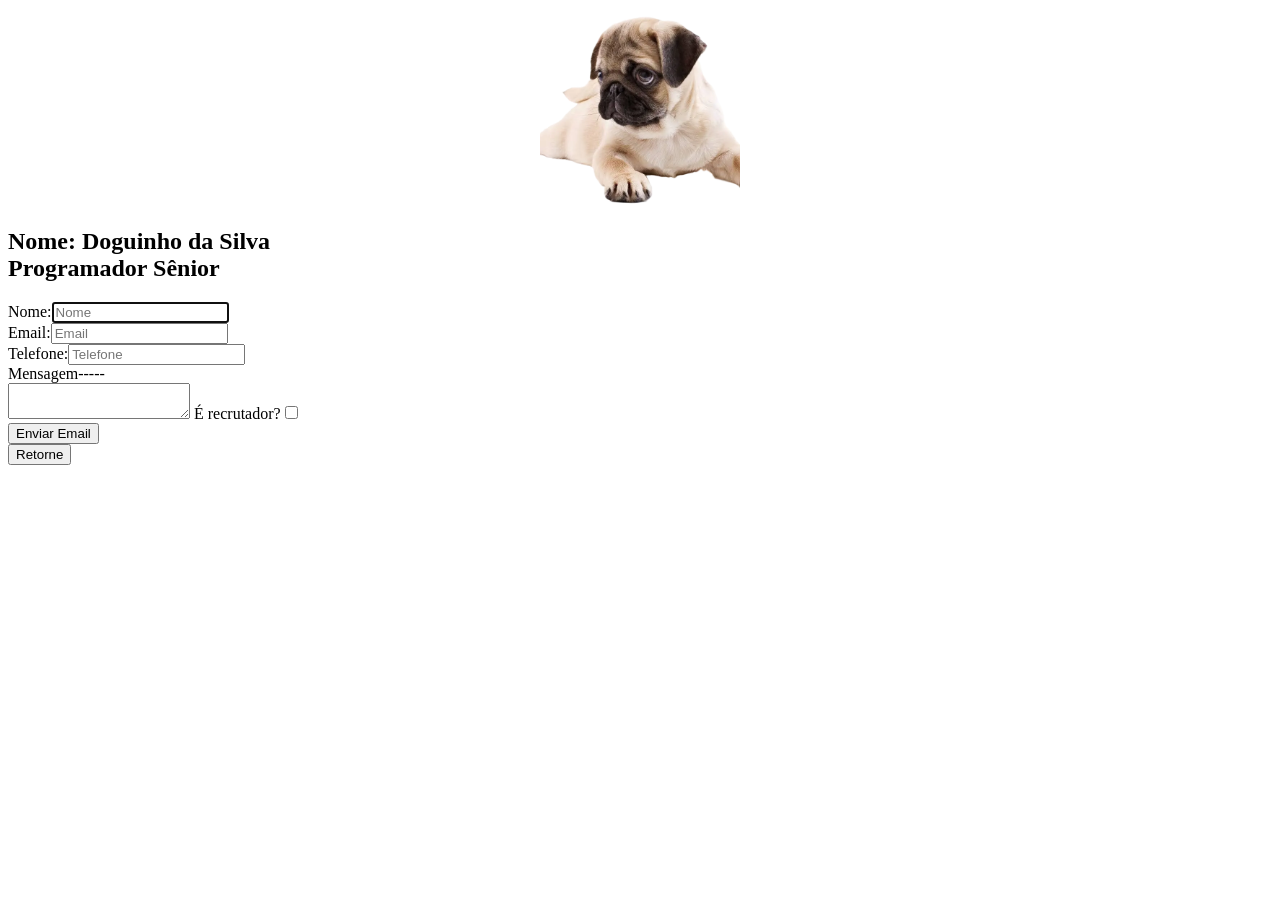
==== exercicios/contato.html @ b52f15d7 "adc contatos adição de contatod adição de experiencias reformulação da estrutura" ====
<!DOCTYPE html>
<html lang="en">
<head>
    <meta charset="UTF-8">
    <meta name="viewport" content="width=device-width, initial-scale=1.0">
    <title>Document</title>
</head>
<body>
    <header>
            <img src="../img/pug.png" alt="Pug" id="pug" height="200"
                width="200" style="display: block; margin: 0 auto;">
            <h2>
                Nome: Doguinho da Silva <br>
                Programador Sênior
            </h2>
        </header>
        <nav>
        </nav>
        
        <form>
            <label>Nome:<input type="text" id="inNome"  required autofocus placeholder="Nome"></label><br>
            <label>Email:<input type="text" id="inEmail"  required placeholder="Email"></label><br>
            <label>Telefone:<input type="text" id="inFone" required minlength=11 placeholder="Telefone" ></label><br>
            <label >Mensagem-----<br> <textarea name="Mensagem"  id="inMensagem" required></textarea></label>
            <label>É recrutador?<input type="checkbox" name="contra" id="inContratante"></label><br>
        
            <input type="submit" value="Enviar Email">
        </form>
        <a href="../index.html">
            <button>
                Retorne
            </button>
        </a>
    <script>
        const form = document.querySelector("form")
        

        form.addEventListener("submit",(e)=>{
        e.preventDefault()
        alert("Mensagem enviada")
        form.inNome.value=""
        form.inEmail.value=""
        form.inFone.value=""
        form.inMensagem.value=""
        
    })
    </script>
</body>
</html>
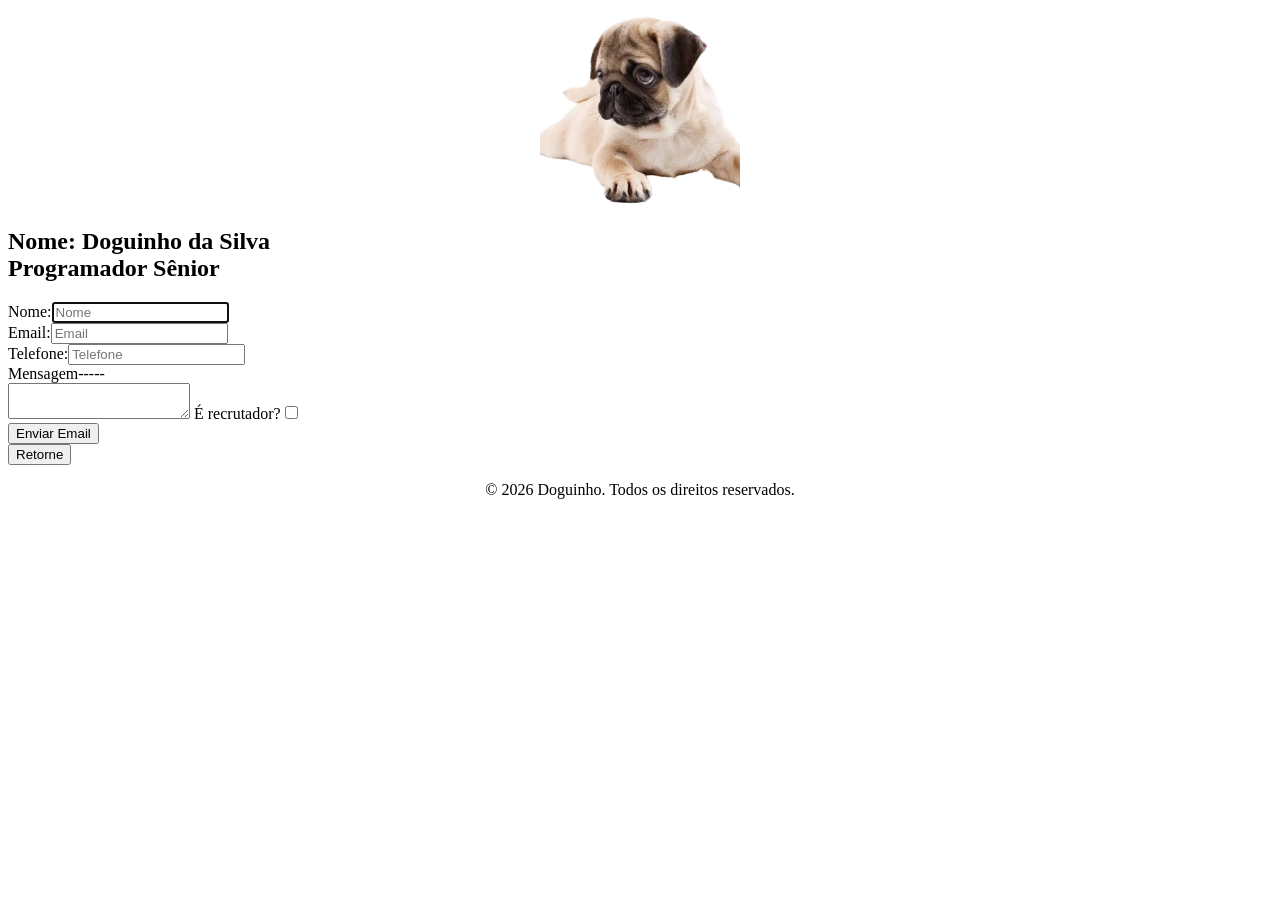
==== commit 45e6ab73: "proj implemetation" ====
--- a/exercicios/contato.html
+++ b/exercicios/contato.html
@@ -31,6 +31,9 @@
                 Retorne
             </button>
         </a>
+        <footer style="text-align: center;">
+    <p>&copy; 2026 Doguinho. Todos os direitos reservados.</p>
+</footer>
     <script>
         const form = document.querySelector("form")
         
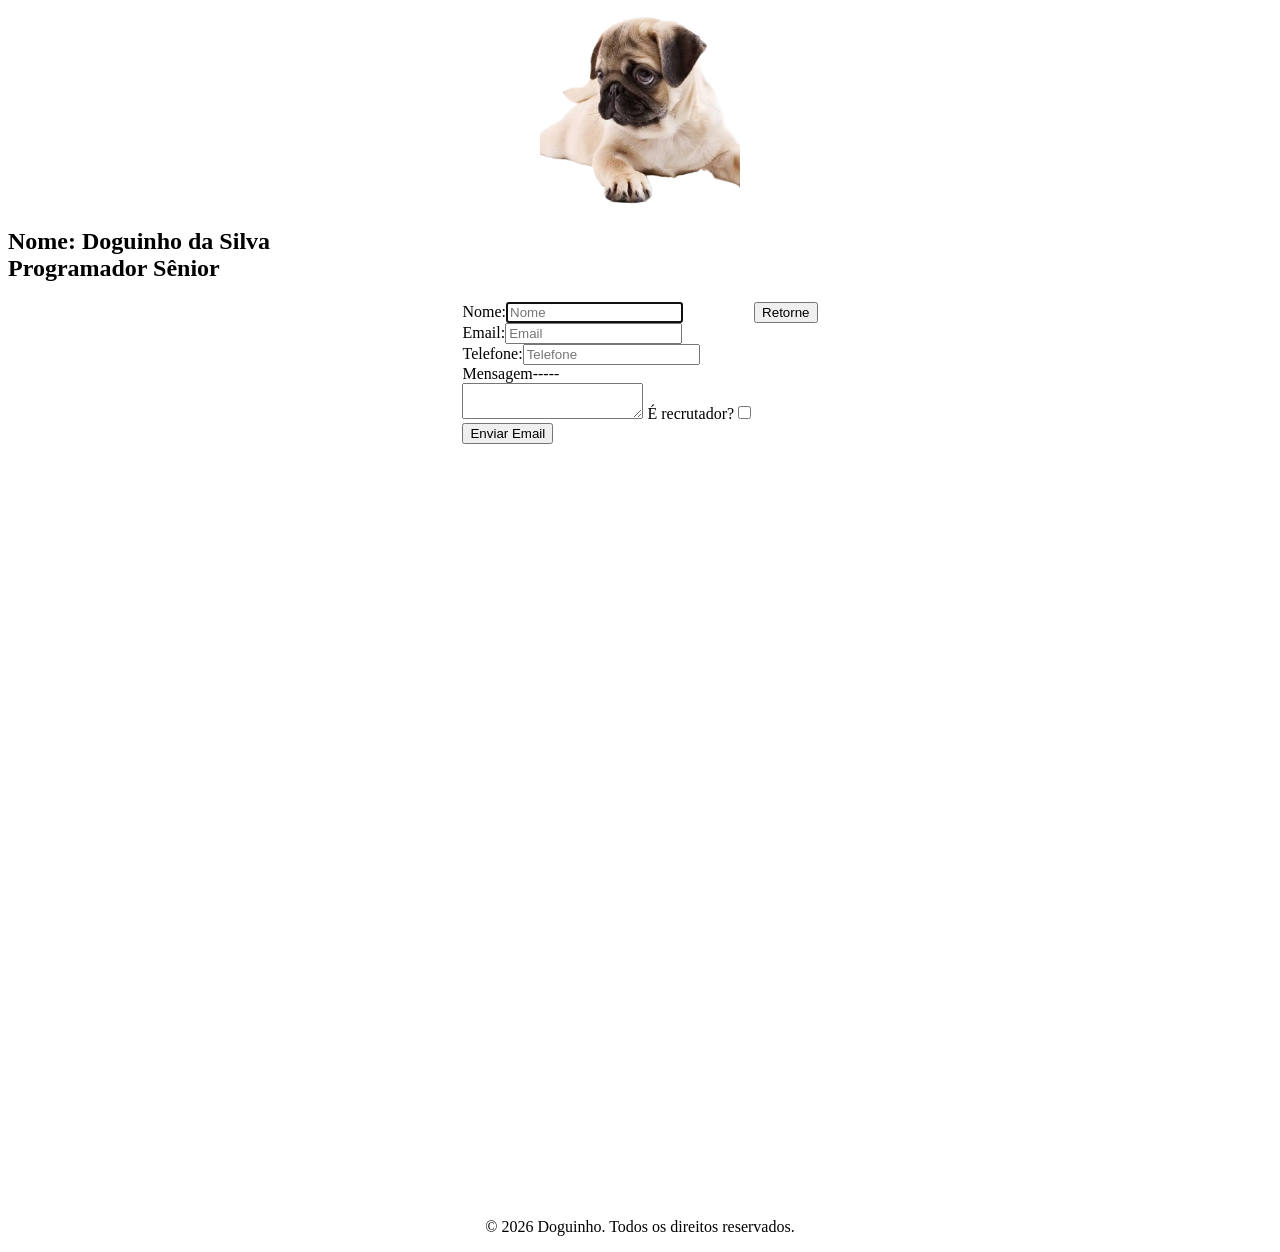
==== commit 0951f362: "x" ====
--- a/exercicios/contato.html
+++ b/exercicios/contato.html
@@ -3,7 +3,8 @@
 <head>
     <meta charset="UTF-8">
     <meta name="viewport" content="width=device-width, initial-scale=1.0">
-    <title>Document</title>
+    <link rel="icon" href="../img/dogtech.png">
+    <title>contato</title>
 </head>
 <body>
     <header>
@@ -16,8 +17,10 @@
         </header>
         <nav>
         </nav>
-        
-        <form>
+        <div style="display: flex;
+        justify-content: center;
+        height: 100vh;">
+            <form>
             <label>Nome:<input type="text" id="inNome"  required autofocus placeholder="Nome"></label><br>
             <label>Email:<input type="text" id="inEmail"  required placeholder="Email"></label><br>
             <label>Telefone:<input type="text" id="inFone" required minlength=11 placeholder="Telefone" ></label><br>
@@ -31,6 +34,8 @@
                 Retorne
             </button>
         </a>
+        </div>
+        
         <footer style="text-align: center;">
     <p>&copy; 2026 Doguinho. Todos os direitos reservados.</p>
 </footer>
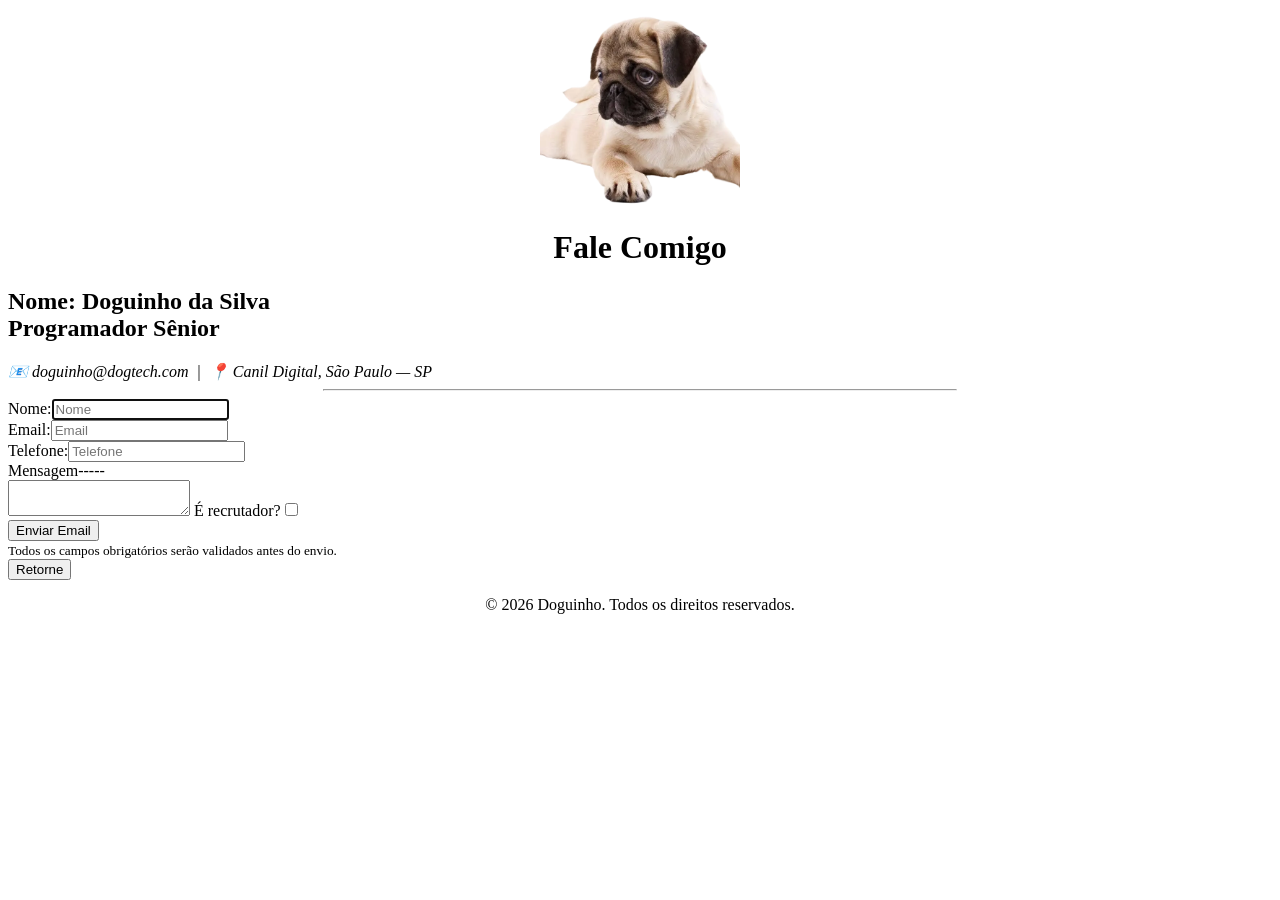
==== commit 0d452b60: "a" ====
--- a/exercicios/contato.html
+++ b/exercicios/contato.html
@@ -10,16 +10,24 @@
     <header>
             <img src="../img/pug.png" alt="Pug" id="pug" height="200"
                 width="200" style="display: block; margin: 0 auto;">
+            <h1 style="text-align: center;">Fale Comigo</h1>
             <h2>
-                Nome: Doguinho da Silva <br>
+                Nome: <strong>Doguinho da Silva</strong> <br>
                 Programador Sênior
             </h2>
         </header>
         <nav>
         </nav>
-        <div style="display: flex;
-        justify-content: center;
-        height: 100vh;">
+
+        <section >
+            <address>
+                📧 doguinho@dogtech.com &nbsp;|&nbsp;
+                📍 Canil Digital, São Paulo — SP
+            </address>
+            <hr style="width: 50%; margin: 8px auto;">
+        </section>
+
+        <div>
             <form>
             <label>Nome:<input type="text" id="inNome"  required autofocus placeholder="Nome"></label><br>
             <label>Email:<input type="text" id="inEmail"  required placeholder="Email"></label><br>
@@ -28,6 +36,8 @@
             <label>É recrutador?<input type="checkbox" name="contra" id="inContratante"></label><br>
         
             <input type="submit" value="Enviar Email">
+            <br>
+            <small>Todos os campos obrigatórios serão validados antes do envio.</small>
         </form>
         <a href="../index.html">
             <button>
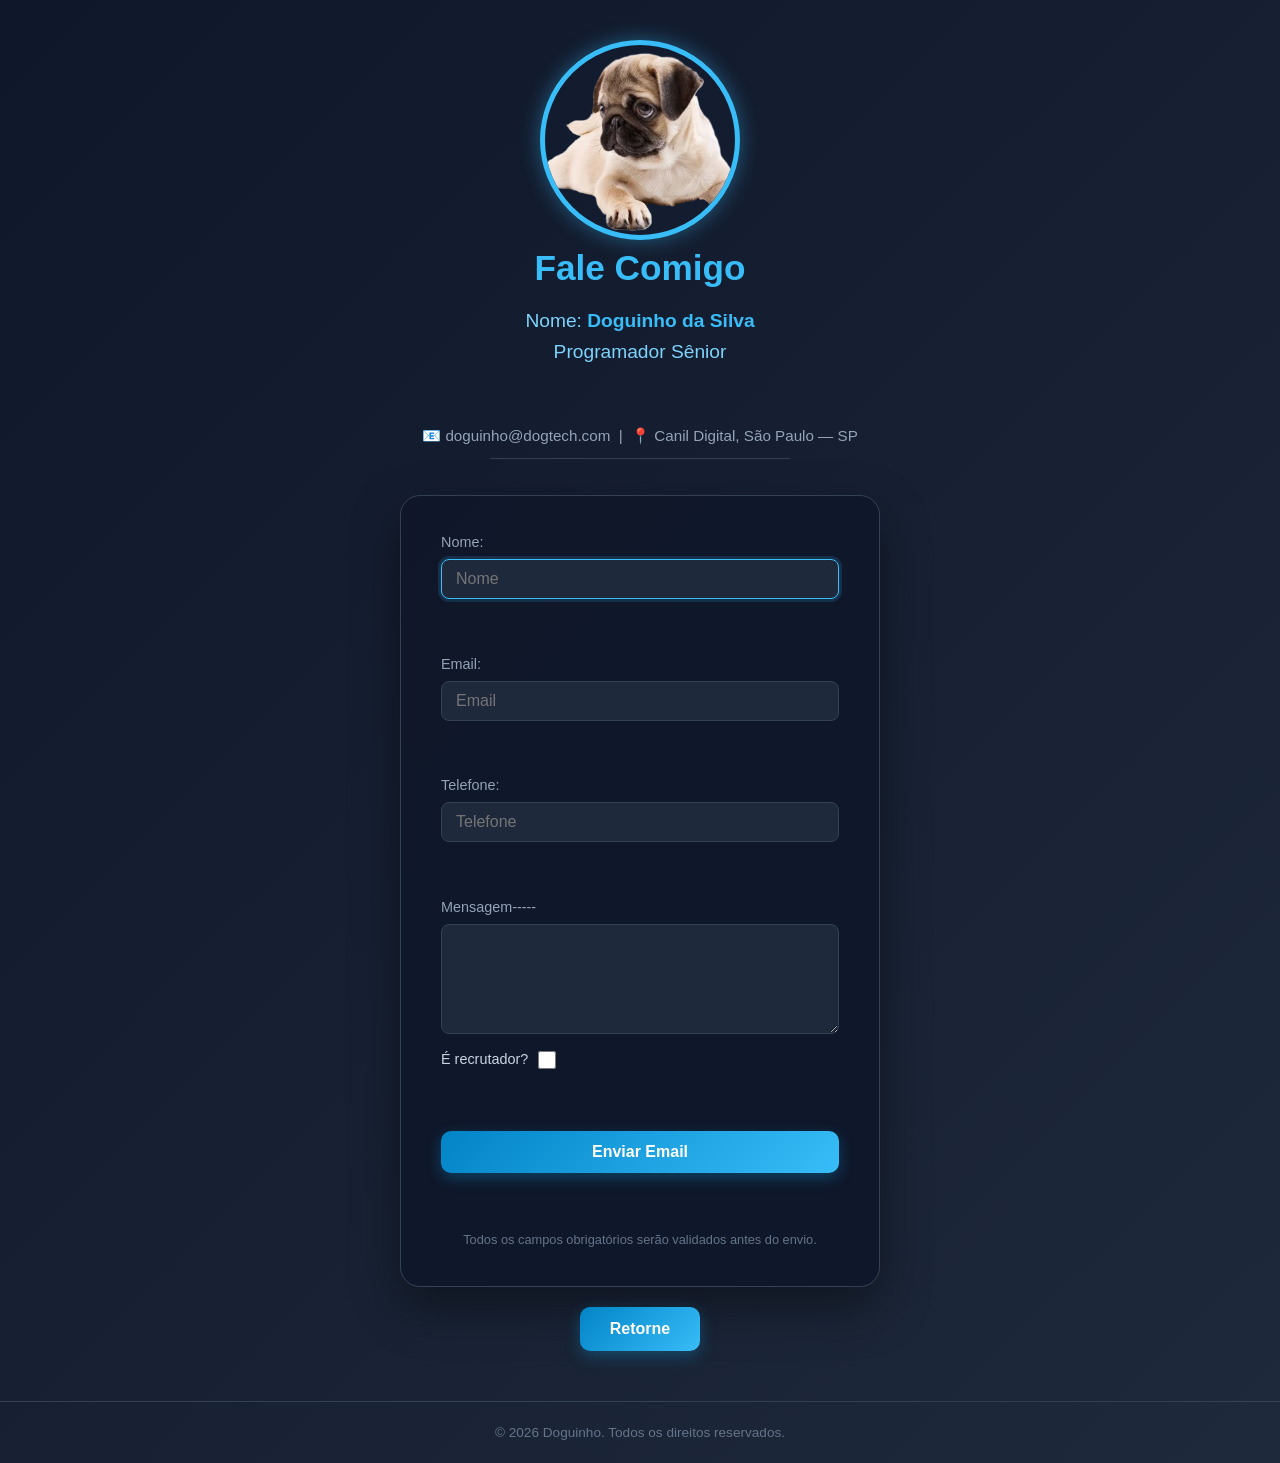
==== commit d9ce25a9: "dfhgjkj" ====
--- a/exercicios/contato.html
+++ b/exercicios/contato.html
@@ -4,6 +4,7 @@
     <meta charset="UTF-8">
     <meta name="viewport" content="width=device-width, initial-scale=1.0">
     <link rel="icon" href="../img/dogtech.png">
+    <link rel="stylesheet" href="../style/contato.css">
     <title>contato</title>
 </head>
 <body>
@@ -19,15 +20,15 @@
         <nav>
         </nav>
 
-        <section >
+        <section>
             <address>
                 📧 doguinho@dogtech.com &nbsp;|&nbsp;
                 📍 Canil Digital, São Paulo — SP
             </address>
-            <hr style="width: 50%; margin: 8px auto;">
+            <hr>
         </section>
 
-        <div>
+        <div class="form-wrapper">
             <form>
             <label>Nome:<input type="text" id="inNome"  required autofocus placeholder="Nome"></label><br>
             <label>Email:<input type="text" id="inEmail"  required placeholder="Email"></label><br>
@@ -46,7 +47,7 @@
         </a>
         </div>
         
-        <footer style="text-align: center;">
+        <footer>
     <p>&copy; 2026 Doguinho. Todos os direitos reservados.</p>
 </footer>
     <script>
--- a/style/contato.css
+++ b/style/contato.css
@@ -0,0 +1,252 @@
+/* ================================
+   CONFIGURAÇÕES GERAIS
+================================ */
+
+* {
+    margin: 0;
+    padding: 0;
+    box-sizing: border-box;
+}
+
+body {
+    font-family: Arial, Helvetica, sans-serif;
+    background: linear-gradient(135deg, #0f172a, #1e293b);
+    color: #e2e8f0;
+    min-height: 100vh;
+    line-height: 1.6;
+}
+
+/* ================================
+   HEADER
+================================ */
+
+header {
+    text-align: center;
+    padding: 40px 20px 20px;
+}
+
+header img#pug {
+    display: block;
+    margin: 0 auto 20px;
+
+    border-radius: 50%;
+    border: 5px solid #38bdf8;
+    object-fit: cover;
+
+    box-shadow: 0 0 20px rgba(56, 189, 248, 0.4);
+
+    transition: transform 0.3s ease;
+}
+
+header img#pug:hover {
+    transform: scale(1.08) rotate(2deg);
+}
+
+h1 {
+    color: #38bdf8;
+    font-size: 2.2rem;
+    margin-bottom: 10px;
+}
+
+h2 {
+    color: #7dd3fc;
+    font-size: 1.2rem;
+    font-weight: normal;
+    margin-top: 8px;
+}
+
+strong {
+    color: #38bdf8;
+}
+
+/* ================================
+   NAV
+================================ */
+
+nav {
+    display: flex;
+    justify-content: center;
+    gap: 20px;
+    padding: 10px;
+}
+
+nav a {
+    text-decoration: none;
+    padding: 10px 20px;
+    background-color: #1e293b;
+    color: #e2e8f0;
+    border-radius: 5px;
+    transition: background 0.2s ease;
+}
+
+nav a:hover {
+    background-color: #0284c7;
+}
+
+/* ================================
+   SECTION / ADDRESS / HR
+================================ */
+
+section {
+    text-align: center;
+    margin: 16px auto;
+    max-width: 600px;
+}
+
+address {
+    font-style: normal;
+    color: #94a3b8;
+    font-size: 0.95rem;
+    margin-bottom: 10px;
+}
+
+hr {
+    width: 50%;
+    margin: 8px auto;
+    border: none;
+    border-top: 1px solid #334155;
+}
+
+/* ================================
+   ÁREA DO FORMULÁRIO
+================================ */
+
+div.form-wrapper {
+    display: flex;
+    flex-direction: column;
+    align-items: center;
+    padding: 20px;
+    min-height: 60vh;
+}
+
+/* ================================
+   FORMULÁRIO
+================================ */
+
+form {
+    background: rgba(15, 23, 42, 0.95);
+    border: 1px solid #334155;
+    border-radius: 20px;
+    padding: 35px 40px;
+    width: 100%;
+    max-width: 480px;
+    box-shadow: 0 20px 50px rgba(0, 0, 0, 0.4);
+    display: flex;
+    flex-direction: column;
+    gap: 14px;
+}
+
+label {
+    display: flex;
+    flex-direction: column;
+    gap: 5px;
+    color: #94a3b8;
+    font-size: 0.9rem;
+}
+
+input[type="text"],
+textarea {
+    width: 100%;
+    padding: 10px 14px;
+    background: #1e293b;
+    border: 1px solid #334155;
+    border-radius: 8px;
+    color: #e2e8f0;
+    font-size: 1rem;
+    transition: border-color 0.2s ease, box-shadow 0.2s ease;
+    outline: none;
+}
+
+input[type="text"]:focus,
+textarea:focus {
+    border-color: #38bdf8;
+    box-shadow: 0 0 0 3px rgba(56, 189, 248, 0.15);
+}
+
+textarea {
+    resize: vertical;
+    min-height: 110px;
+}
+
+/* checkbox */
+label:has(input[type="checkbox"]) {
+    flex-direction: row;
+    align-items: center;
+    gap: 10px;
+    color: #cbd5e1;
+}
+
+input[type="checkbox"] {
+    width: 18px;
+    height: 18px;
+    accent-color: #38bdf8;
+    cursor: pointer;
+}
+
+/* submit */
+input[type="submit"] {
+    margin-top: 6px;
+    padding: 12px;
+    border: none;
+    border-radius: 10px;
+    background: linear-gradient(135deg, #0284c7, #38bdf8);
+    color: white;
+    font-size: 1rem;
+    font-weight: bold;
+    cursor: pointer;
+    box-shadow: 0 5px 15px rgba(14, 165, 233, 0.3);
+    transition: transform 0.2s ease, box-shadow 0.2s ease;
+}
+
+input[type="submit"]:hover {
+    transform: translateY(-3px);
+    box-shadow: 0 8px 25px rgba(14, 165, 233, 0.5);
+}
+
+small {
+    display: block;
+    text-align: center;
+    color: #64748b;
+    font-size: 0.8rem;
+    margin-top: 4px;
+}
+
+/* ================================
+   BOTÃO RETORNAR
+================================ */
+
+a {
+    text-decoration: none;
+}
+
+button {
+    margin: 20px auto 10px;
+    padding: 13px 30px;
+    border: none;
+    border-radius: 10px;
+    background: linear-gradient(135deg, #0284c7, #38bdf8);
+    color: white;
+    font-size: 1rem;
+    font-weight: bold;
+    cursor: pointer;
+    box-shadow: 0 5px 15px rgba(14, 165, 233, 0.3);
+    transition: transform 0.3s ease, box-shadow 0.3s ease;
+}
+
+button:hover {
+    transform: translateY(-3px);
+    box-shadow: 0 8px 25px rgba(14, 165, 233, 0.5);
+}
+
+/* ================================
+   FOOTER
+================================ */
+
+footer {
+    text-align: center;
+    padding: 20px;
+    margin-top: 20px;
+    border-top: 1px solid #334155;
+    color: #64748b;
+    font-size: 0.85rem;
+}
